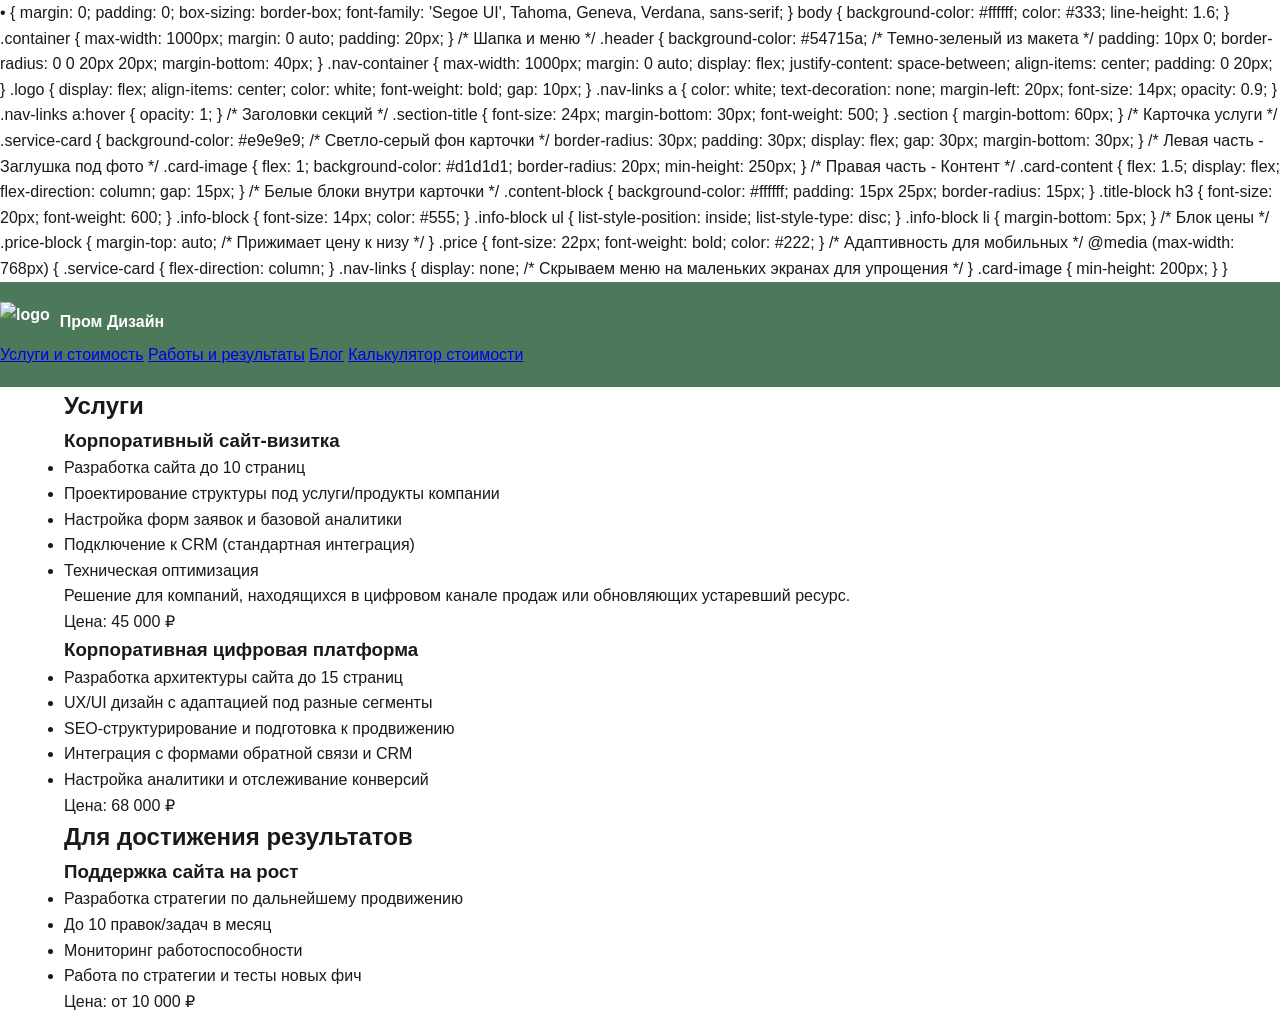
==== services.html @ b4c495fa "services.html" ====
<!DOCTYPE html>
<html lang="ru">
    • {
    margin: 0;
    padding: 0;
    box-sizing: border-box;
    font-family: 'Segoe UI', Tahoma, Geneva, Verdana, sans-serif;
}

body {
    background-color: #ffffff;
    color: #333;
    line-height: 1.6;
}

.container {
    max-width: 1000px;
    margin: 0 auto;
    padding: 20px;
}

/* Шапка и меню */
.header {
    background-color: #54715a; /* Темно-зеленый из макета */
    padding: 10px 0;
    border-radius: 0 0 20px 20px;
    margin-bottom: 40px;
}

.nav-container {
    max-width: 1000px;
    margin: 0 auto;
    display: flex;
    justify-content: space-between;
    align-items: center;
    padding: 0 20px;
}

.logo {
    display: flex;
    align-items: center;
    color: white;
    font-weight: bold;
    gap: 10px;
}

.nav-links a {
    color: white;
    text-decoration: none;
    margin-left: 20px;
    font-size: 14px;
    opacity: 0.9;
}

.nav-links a:hover {
    opacity: 1;
}

/* Заголовки секций */
.section-title {
    font-size: 24px;
    margin-bottom: 30px;
    font-weight: 500;
}

.section {
    margin-bottom: 60px;
}

/* Карточка услуги */
.service-card {
    background-color: #e9e9e9; /* Светло-серый фон карточки */
    border-radius: 30px;
    padding: 30px;
    display: flex;
    gap: 30px;
    margin-bottom: 30px;
}

/* Левая часть - Заглушка под фото */
.card-image {
    flex: 1;
    background-color: #d1d1d1;
    border-radius: 20px;
    min-height: 250px;
}

/* Правая часть - Контент */
.card-content {
    flex: 1.5;
    display: flex;
    flex-direction: column;
    gap: 15px;
}

/* Белые блоки внутри карточки */
.content-block {
    background-color: #ffffff;
    padding: 15px 25px;
    border-radius: 15px;
}

.title-block h3 {
    font-size: 20px;
    font-weight: 600;
}

.info-block {
    font-size: 14px;
    color: #555;
}

.info-block ul {
    list-style-position: inside;
    list-style-type: disc;
}

.info-block li {
    margin-bottom: 5px;
}

/* Блок цены */
.price-block {
    margin-top: auto; /* Прижимает цену к низу */
}

.price {
    font-size: 22px;
    font-weight: bold;
    color: #222;
}

/* Адаптивность для мобильных */
@media (max-width: 768px) {
    .service-card {
        flex-direction: column;
    }
    
    .nav-links {
        display: none; /* Скрываем меню на маленьких экранах для упрощения */
    }
    
    .card-image {
        min-height: 200px;
    }
}
<head>
    <meta charset="UTF-8">
    <meta name="viewport" content="width=device-width, initial-scale=1.0">
    <title>Услуги - Пром Дизайн</title>
    <link rel="stylesheet" href="style.css">
</head>
<body>

    <!-- Навигация -->
    <header class="header">
        <nav class="nav-container">
            <div class="logo">
                <img src="https://via.placeholder.com/24" alt="logo">
                <span>Пром Дизайн</span>
            </div>
            <div class="nav-links">
                <a href="#services">Услуги и стоимость</a>
                <a href="#">Работы и результаты</a>
                <a href="#">Блог</a>
                <a href="#">Калькулятор стоимости</a>
            </div>
        </nav>
    </header>

    <main class="container">
        
        <!-- Секция Услуги -->
        <section id="services" class="section">
            <h2 class="section-title">Услуги</h2>

            <!-- Карточка 1 -->
            <div class="service-card">
                <div class="card-image"></div>
                <div class="card-content">
                    <div class="content-block title-block">
                        <h3>Корпоративный сайт-визитка</h3>
                    </div>
                    <div class="content-block info-block">
                        <ul>
                            <li>Разработка сайта до 10 страниц</li>
                            <li>Проектирование структуры под услуги/продукты компании</li>
                            <li>Настройка форм заявок и базовой аналитики</li>
                            <li>Подключение к CRM (стандартная интеграция)</li>
                            <li>Техническая оптимизация</li>
                        </ul>
                    </div>
                    <div class="content-block info-block">
                        <p>Решение для компаний, находящихся в цифровом канале продаж или обновляющих устаревший ресурс.</p>
                    </div>
                    <div class="content-block price-block">
                        <span class="price">Цена: 45 000 ₽</span>
                    </div>
                </div>
            </div>

            <!-- Карточка 2 -->
            <div class="service-card">
                <div class="card-image"></div>
                <div class="card-content">
                    <div class="content-block title-block">
                        <h3>Корпоративная цифровая платформа</h3>
                    </div>
                    <div class="content-block info-block">
                        <ul>
                            <li>Разработка архитектуры сайта до 15 страниц</li>
                            <li>UX/UI дизайн с адаптацией под разные сегменты</li>
                            <li>SEO-структурирование и подготовка к продвижению</li>
                            <li>Интеграция с формами обратной связи и CRM</li>
                            <li>Настройка аналитики и отслеживание конверсий</li>
                        </ul>
                    </div>
                    <div class="content-block price-block">
                        <span class="price">Цена: 68 000 ₽</span>
                    </div>
                </div>
            </div>
        </section>

        <!-- Секция Для достижения результатов -->
        <section class="section">
            <h2 class="section-title">Для достижения результатов</h2>
            <!-- Карточка Поддержка -->
            <div class="service-card">
                <div class="card-image"></div>
                <div class="card-content">
                    <div class="content-block title-block">
                        <h3>Поддержка сайта на рост</h3>
                    </div>
                    <div class="content-block info-block">
                        <ul>
                            <li>Разработка стратегии по дальнейшему продвижению</li>
                            <li>До 10 правок/задач в месяц</li>
                            <li>Мониторинг работоспособности</li>
                            <li>Работа по стратегии и тесты новых фич</li>
                        </ul>
                    </div>
                    <div class="content-block price-block">
                        <span class="price">Цена: от 10 000 ₽</span>
                    </div>
                </div>
            </div>
        </section>

    </main>

</body>
</html>
---- style.css ----
* {
  margin: 0;
  padding: 0;
  box-sizing: border-box;
}

body {
  font-family: 'Inter', sans-serif;
  color: #1a1a1a;
  background: #ffffff;
  line-height: 1.6;
}

.container {
  width: 1200px;
  max-width: 90%;
  margin: 0 auto;
}

/* HEADER */

.header {
  background: #4d795b;
  padding: 20px 0;
}

.header-inner {
  display: flex;
  justify-content: space-between;
  align-items: center;
}

.logo {
  display: flex;
  align-items: center;
  gap: 10px;
  color: #fff;
  font-weight: 600;
}

.logo img {
  height: 40px;
}

.nav a {
  margin-left: 30px;
  color: #fff;
  text-decoration: none;
  font-size: 14px;
}

/* HERO */

.hero {
  padding: 100px 0;
}

.hero h1 {
  font-size: 36px;
  max-width: 800px;
  margin-bottom: 40px;
}

.hero-buttons {
  display: flex;
  gap: 20px;
  margin-bottom: 60px;
}

.btn-primary {
  padding: 14px 28px;
  background: #4d795b;
  color: #fff;
  text-decoration: none;
  border-radius: 30px;
}

.btn-outline {
  padding: 14px 28px;
  border: 1px solid #4d795b;
  color: #4d795b;
  text-decoration: none;
  border-radius: 30px;
}

/* METRICS */

.metrics {
  display: grid;
  grid-template-columns: repeat(4, 1fr);
  gap: 30px;
}

.metric h3 {
  font-size: 28px;
  margin-bottom: 10px;
  color: #082640;
}

.metric p {
  font-size: 14px;
}

/* APPROACH */

.approach {
  padding: 100px 0;
  background: #f5f7f9;
}

.approach h2 {
  margin-bottom: 20px;
}

.approach-lead {
  margin-bottom: 30px;
}

.approach-list {
  list-style: none;
}

.approach-list li {
  margin-bottom: 15px;
}

/* CASES */

.cases {
  padding: 100px 0;
}

.cases-grid {
  display: grid;
  grid-template-columns: repeat(2, 1fr);
  gap: 40px;
}

.case-card img {
  width: 100%;
  border-radius: 20px;
  margin-bottom: 15px;
}

.case-card a {
  text-decoration: none;
  color: #082640;
  font-weight: 600;
}

/* STEPS */

.steps {
  padding: 100px 0;
  background: #f5f7f9;
}

.steps-grid {
  display: grid;
  grid-template-columns: repeat(3, 1fr);
  gap: 30px;
}

.step {
  background: #fff;
  padding: 25px;
  border-radius: 20px;
}

.step span {
  font-weight: 600;
  display: block;
  margin-bottom: 10px;
  color: #4d795b;
}

/* CONTACTS */

.contacts {
  padding: 80px 0;
  background: #082640;
  color: #fff;
  text-align: center;
}

.contacts p {
  margin-bottom: 10px;
}

/* RESPONSIVE */

@media (max-width: 992px) {
  .metrics,
  .cases-grid,
  .steps-grid {
    grid-template-columns: 1fr;
  }

  .hero h1 {
    font-size: 28px;
  }
}
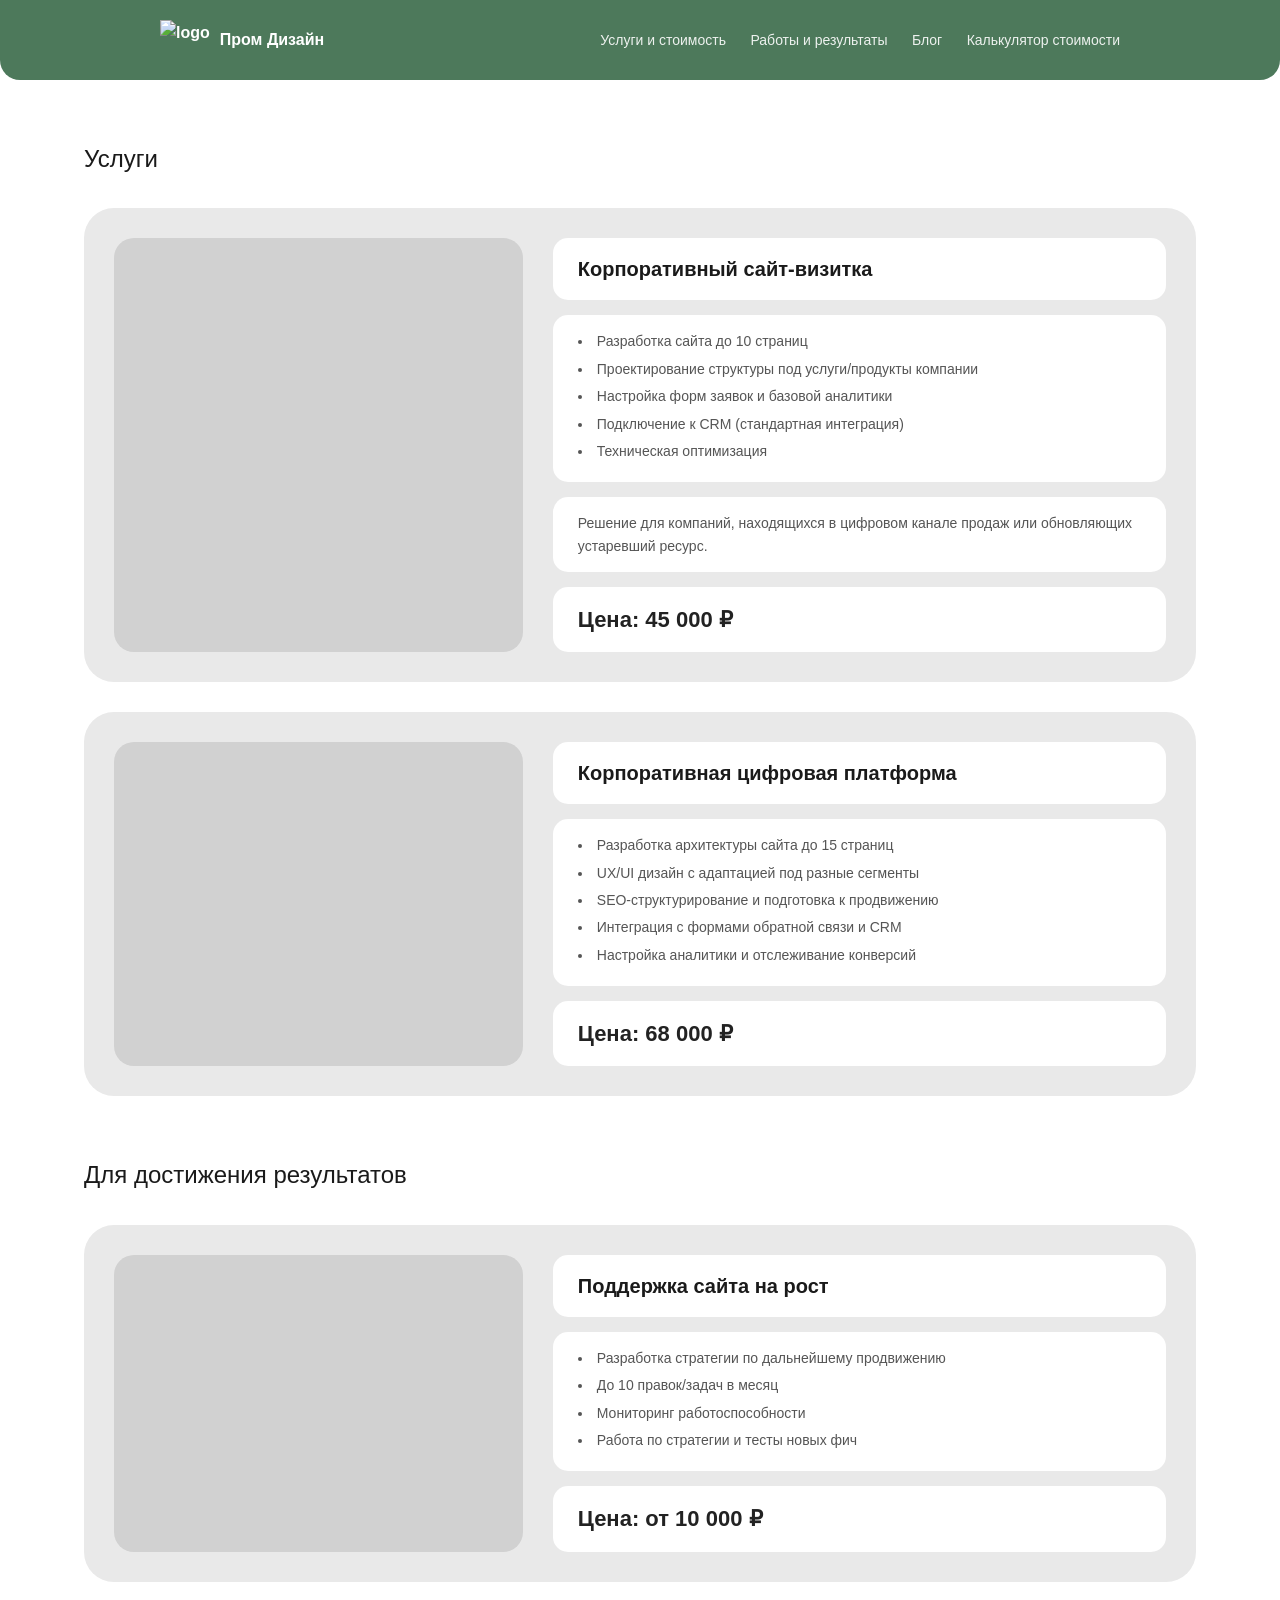
==== commit b8052a61: "services.html" ====
--- a/services.html
+++ b/services.html
@@ -1,5 +1,6 @@
 <!DOCTYPE html>
 <html lang="ru">
+    <style>
     • {
     margin: 0;
     padding: 0;
@@ -144,7 +145,9 @@
         min-height: 200px;
     }
 }
-<head>
+</style>
+</head>
+<body>
     <meta charset="UTF-8">
     <meta name="viewport" content="width=device-width, initial-scale=1.0">
     <title>Услуги - Пром Дизайн</title>
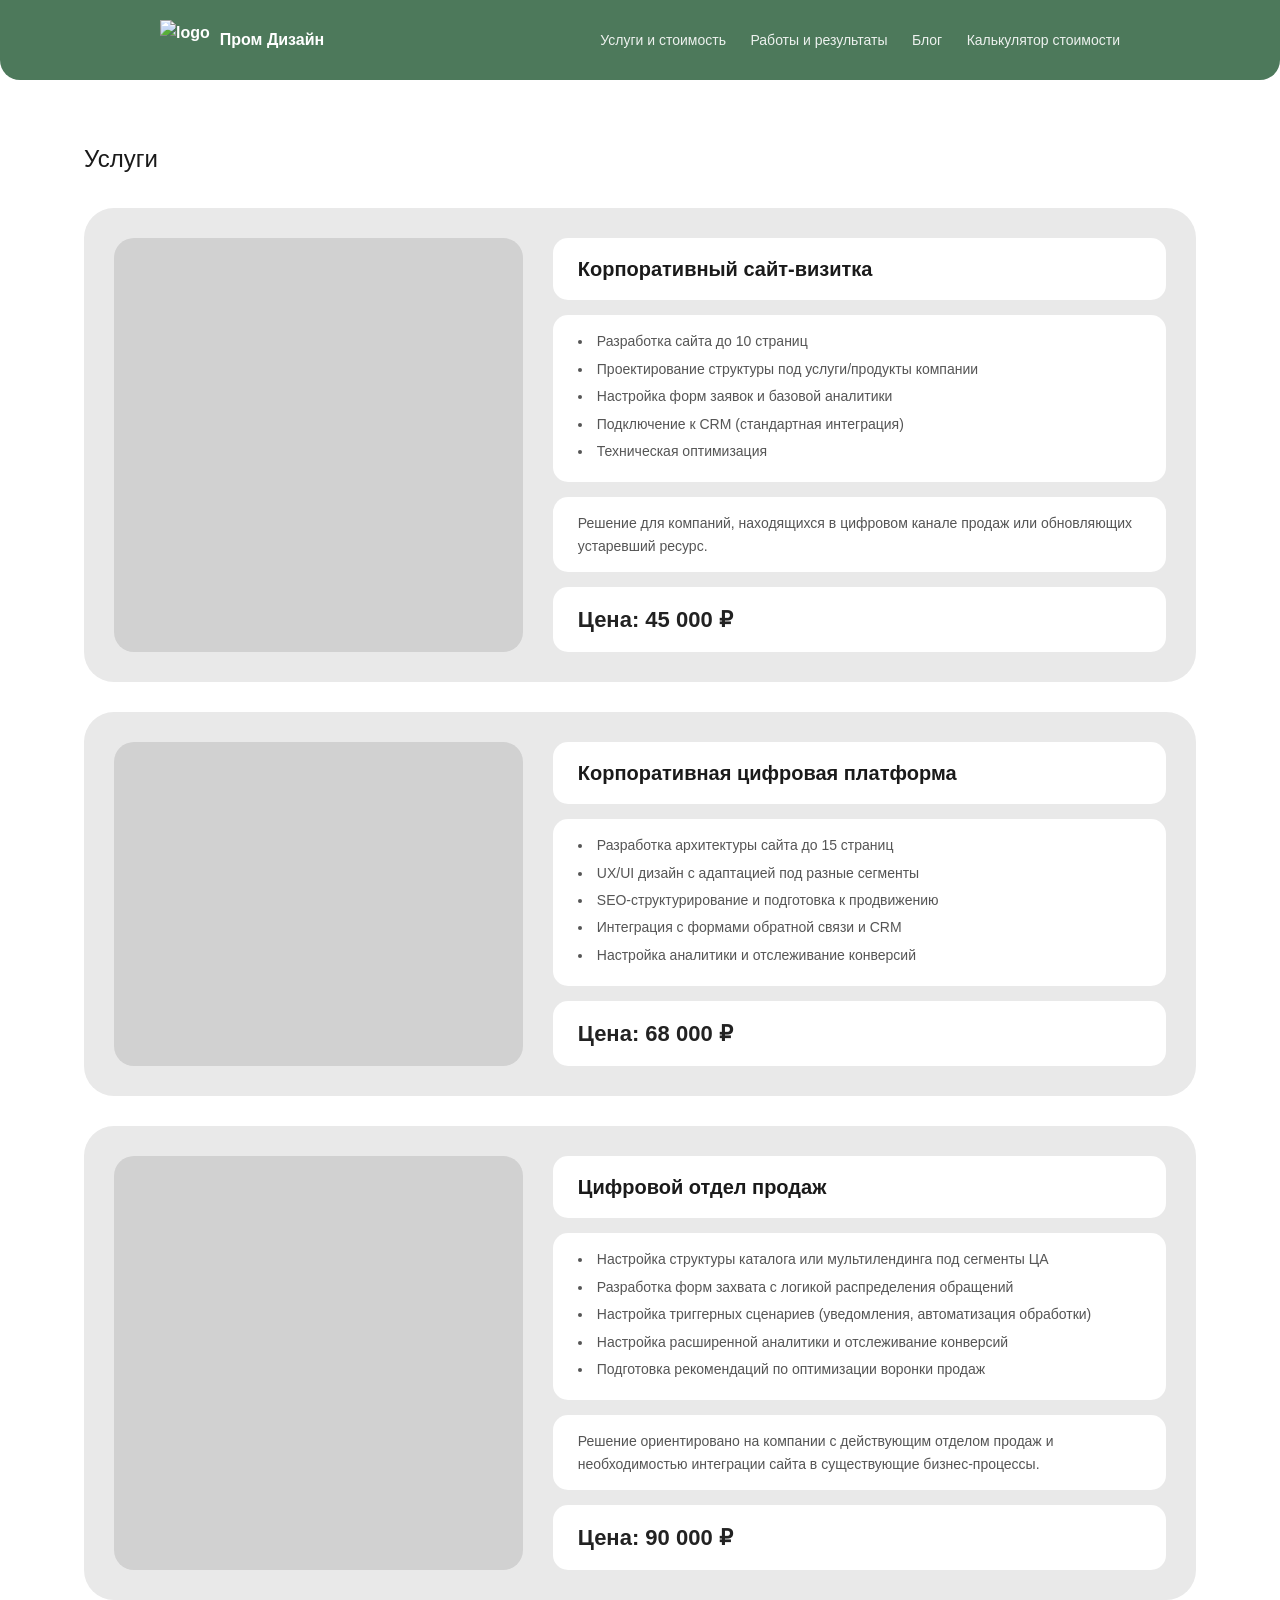
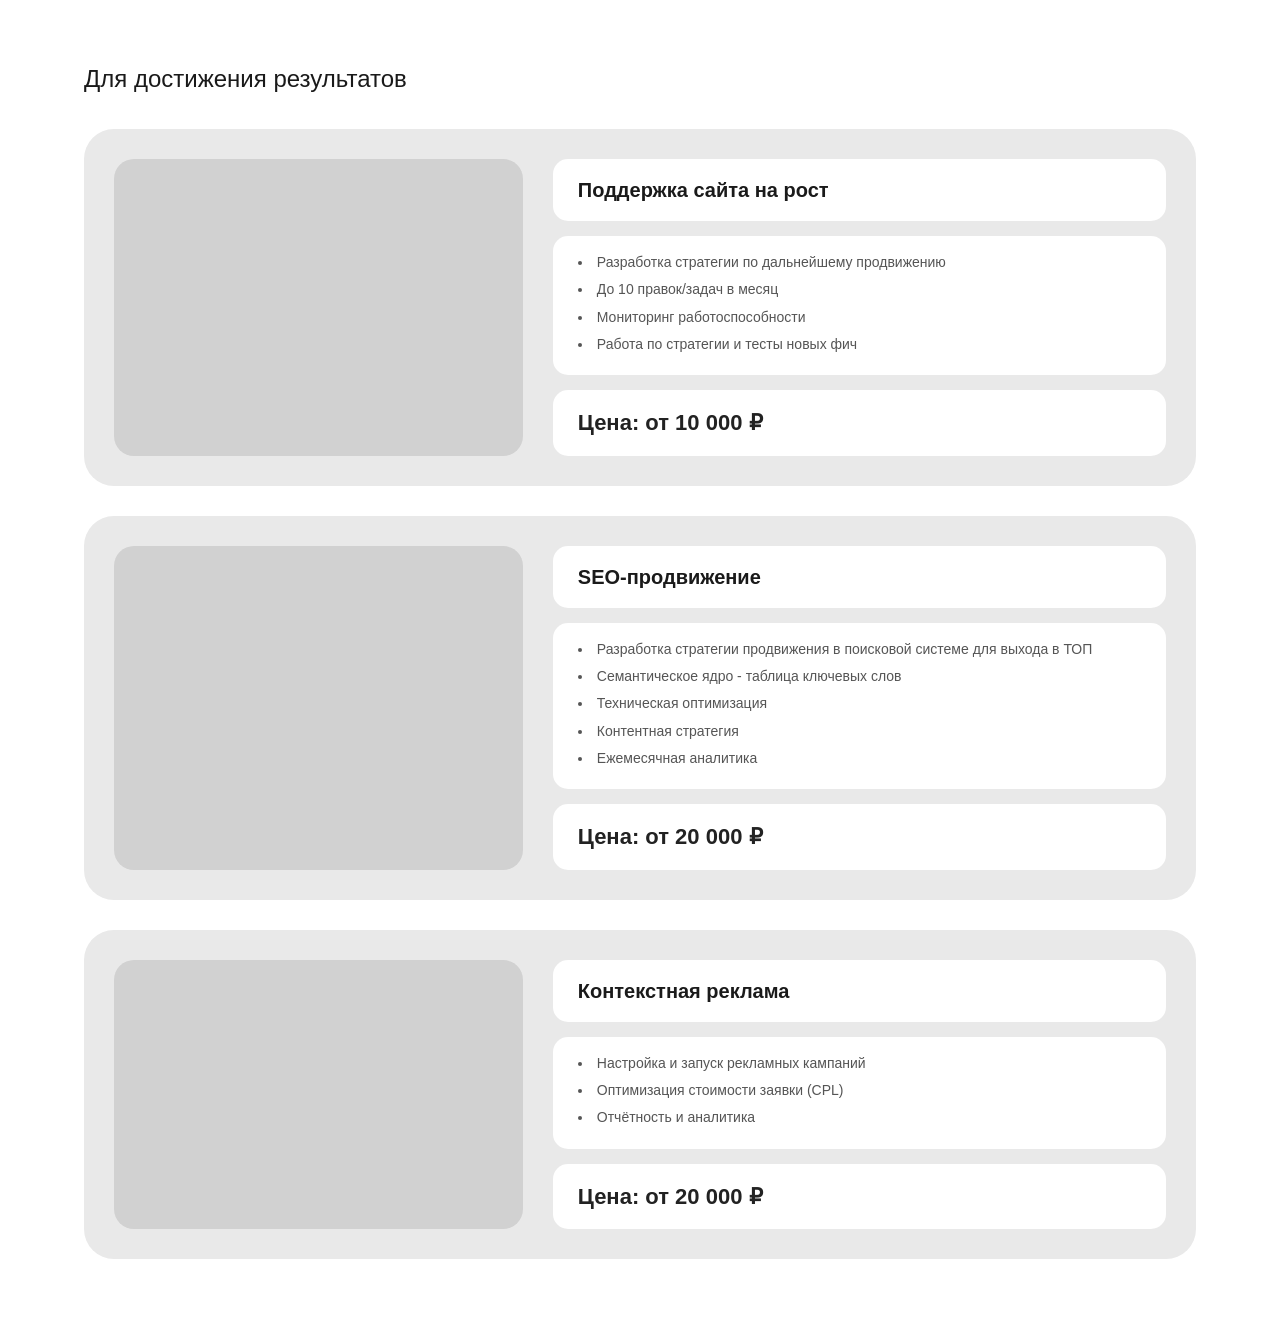
==== commit bf40590b: "services.html" ====
--- a/services.html
+++ b/services.html
@@ -223,6 +223,30 @@
                     </div>
                 </div>
             </div>
+            
+            <div class="service-card">
+                <div class="card-image"></div>
+                <div class="card-content">
+                    <div class="content-block title-block">
+                        <h3>Цифровой отдел продаж</h3>
+                    </div>
+                    <div class="content-block info-block">
+                        <ul>
+                            <li>Настройка структуры каталога или мультилендинга под сегменты ЦА</li>
+                            <li>Разработка форм захвата с логикой распределения обращений</li>
+                            <li>Настройка триггерных сценариев (уведомления, автоматизация обработки)</li>
+                            <li>Настройка расширенной аналитики и отслеживание конверсий</li>
+                            <li>Подготовка рекомендаций по оптимизации воронки продаж</li>
+                        </ul>
+                    </div>
+                    <div class="content-block info-block">
+                        <p>Решение ориентировано на компании с действующим отделом продаж и необходимостью интеграции сайта в существующие бизнес-процессы.</p>
+                    </div>
+                    <div class="content-block price-block">
+                        <span class="price">Цена: 90 000 ₽</span>
+                    </div>
+                </div>
+            </div>
         </section>
 
         <!-- Секция Для достижения результатов -->
@@ -248,6 +272,46 @@
                     </div>
                 </div>
             </div>
+            <!-- Карточка Поддержка -->
+            <div class="service-card">
+                <div class="card-image"></div>
+                <div class="card-content">
+                    <div class="content-block title-block">
+                        <h3>SEO-продвижение</h3>
+                    </div>
+                    <div class="content-block info-block">
+                        <ul>
+                            <li>Разработка стратегии продвижения в поисковой системе для выхода в ТОП</li>
+                            <li>Семантическое ядро - таблица ключевых слов</li>
+                            <li>Техническая оптимизация</li>
+                            <li>Контентная стратегия</li>
+                            <li>Ежемесячная аналитика</li>
+                        </ul>
+                    </div>
+                    <div class="content-block price-block">
+                        <span class="price">Цена: от 20 000 ₽</span>
+                    </div>
+                </div>
+            </div>
+            <!-- Карточка Поддержка -->
+            <div class="service-card">
+                <div class="card-image"></div>
+                <div class="card-content">
+                    <div class="content-block title-block">
+                        <h3>Контекстная реклама</h3>
+                    </div>
+                    <div class="content-block info-block">
+                        <ul>
+                            <li>Настройка и запуск рекламных кампаний</li>
+                            <li>Оптимизация стоимости заявки (CPL)</li>
+                            <li>Отчётность и аналитика</li>
+                        </ul>
+                    </div>
+                    <div class="content-block price-block">
+                        <span class="price">Цена: от 20 000 ₽</span>
+                    </div>
+                </div>
+            </div>
         </section>
 
     </main>
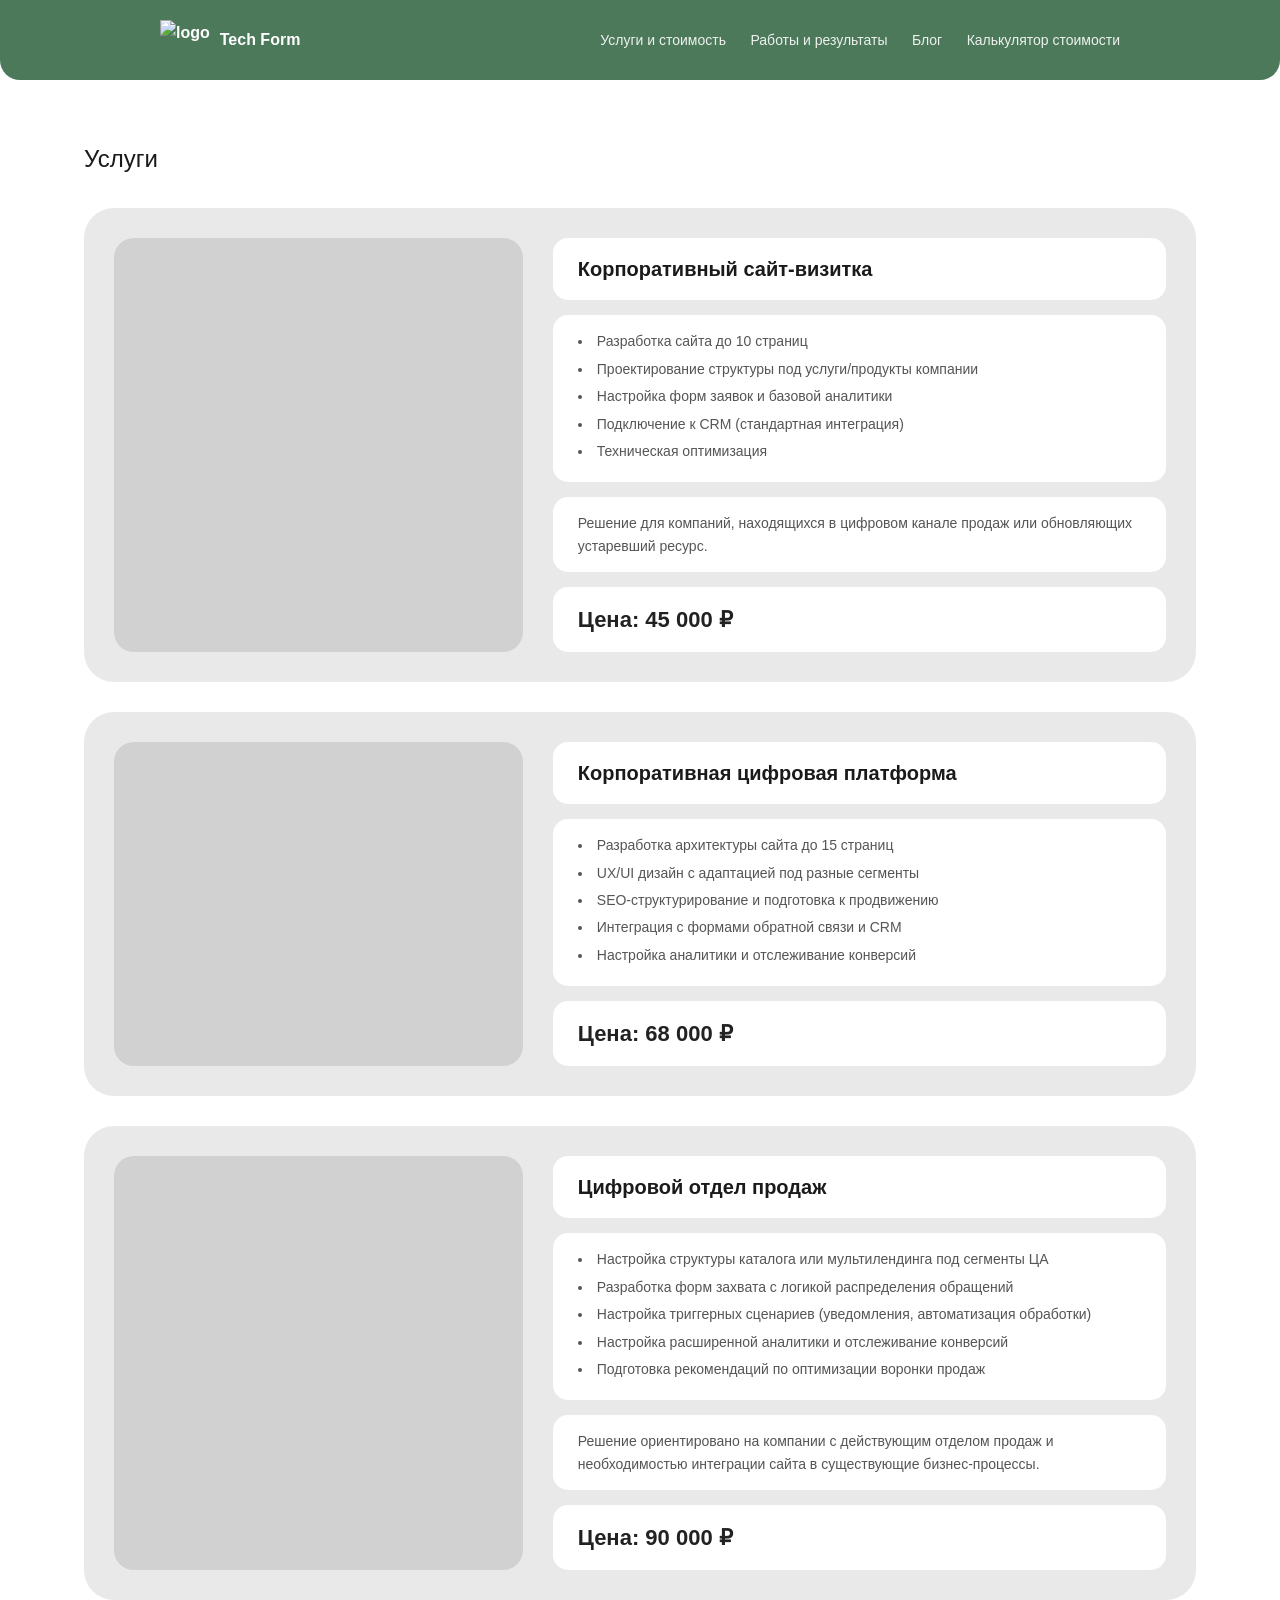
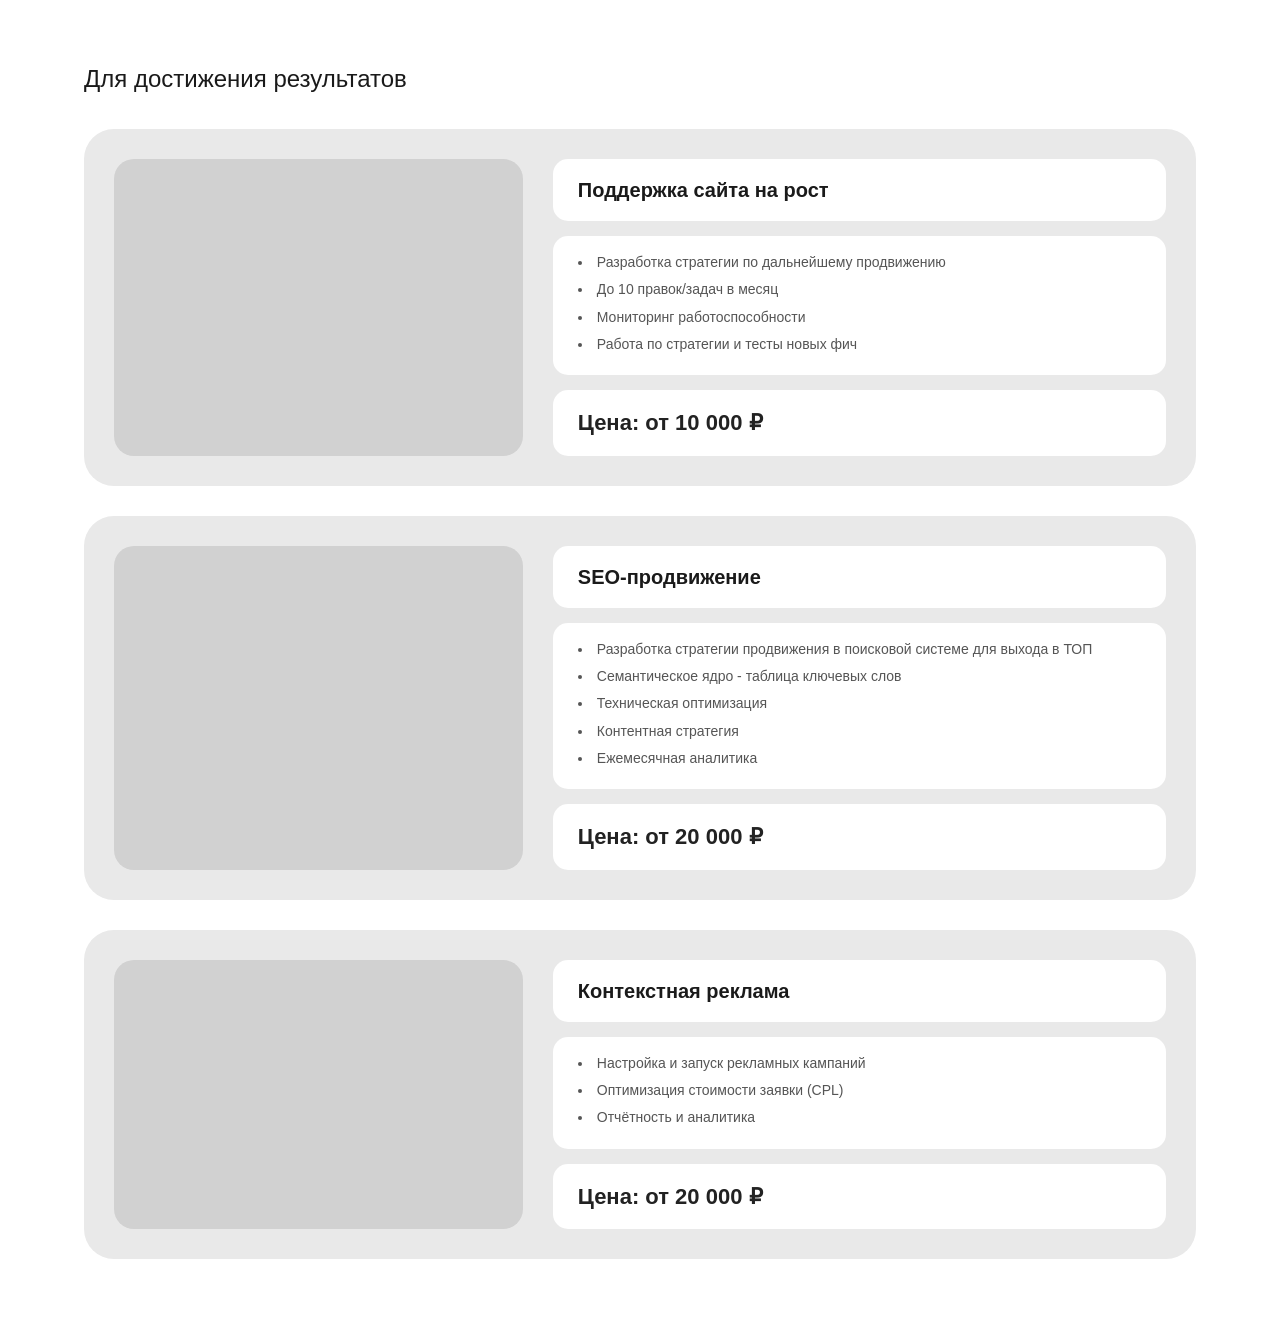
==== commit 58e79cd2: "services.html" ====
--- a/services.html
+++ b/services.html
@@ -150,7 +150,7 @@
 <body>
     <meta charset="UTF-8">
     <meta name="viewport" content="width=device-width, initial-scale=1.0">
-    <title>Услуги - Пром Дизайн</title>
+    <title>Услуги</title>
     <link rel="stylesheet" href="style.css">
 </head>
 <body>
@@ -160,7 +160,7 @@
         <nav class="nav-container">
             <div class="logo">
                 <img src="https://via.placeholder.com/24" alt="logo">
-                <span>Пром Дизайн</span>
+                <span>Tech Form</span>
             </div>
             <div class="nav-links">
                 <a href="#services">Услуги и стоимость</a>
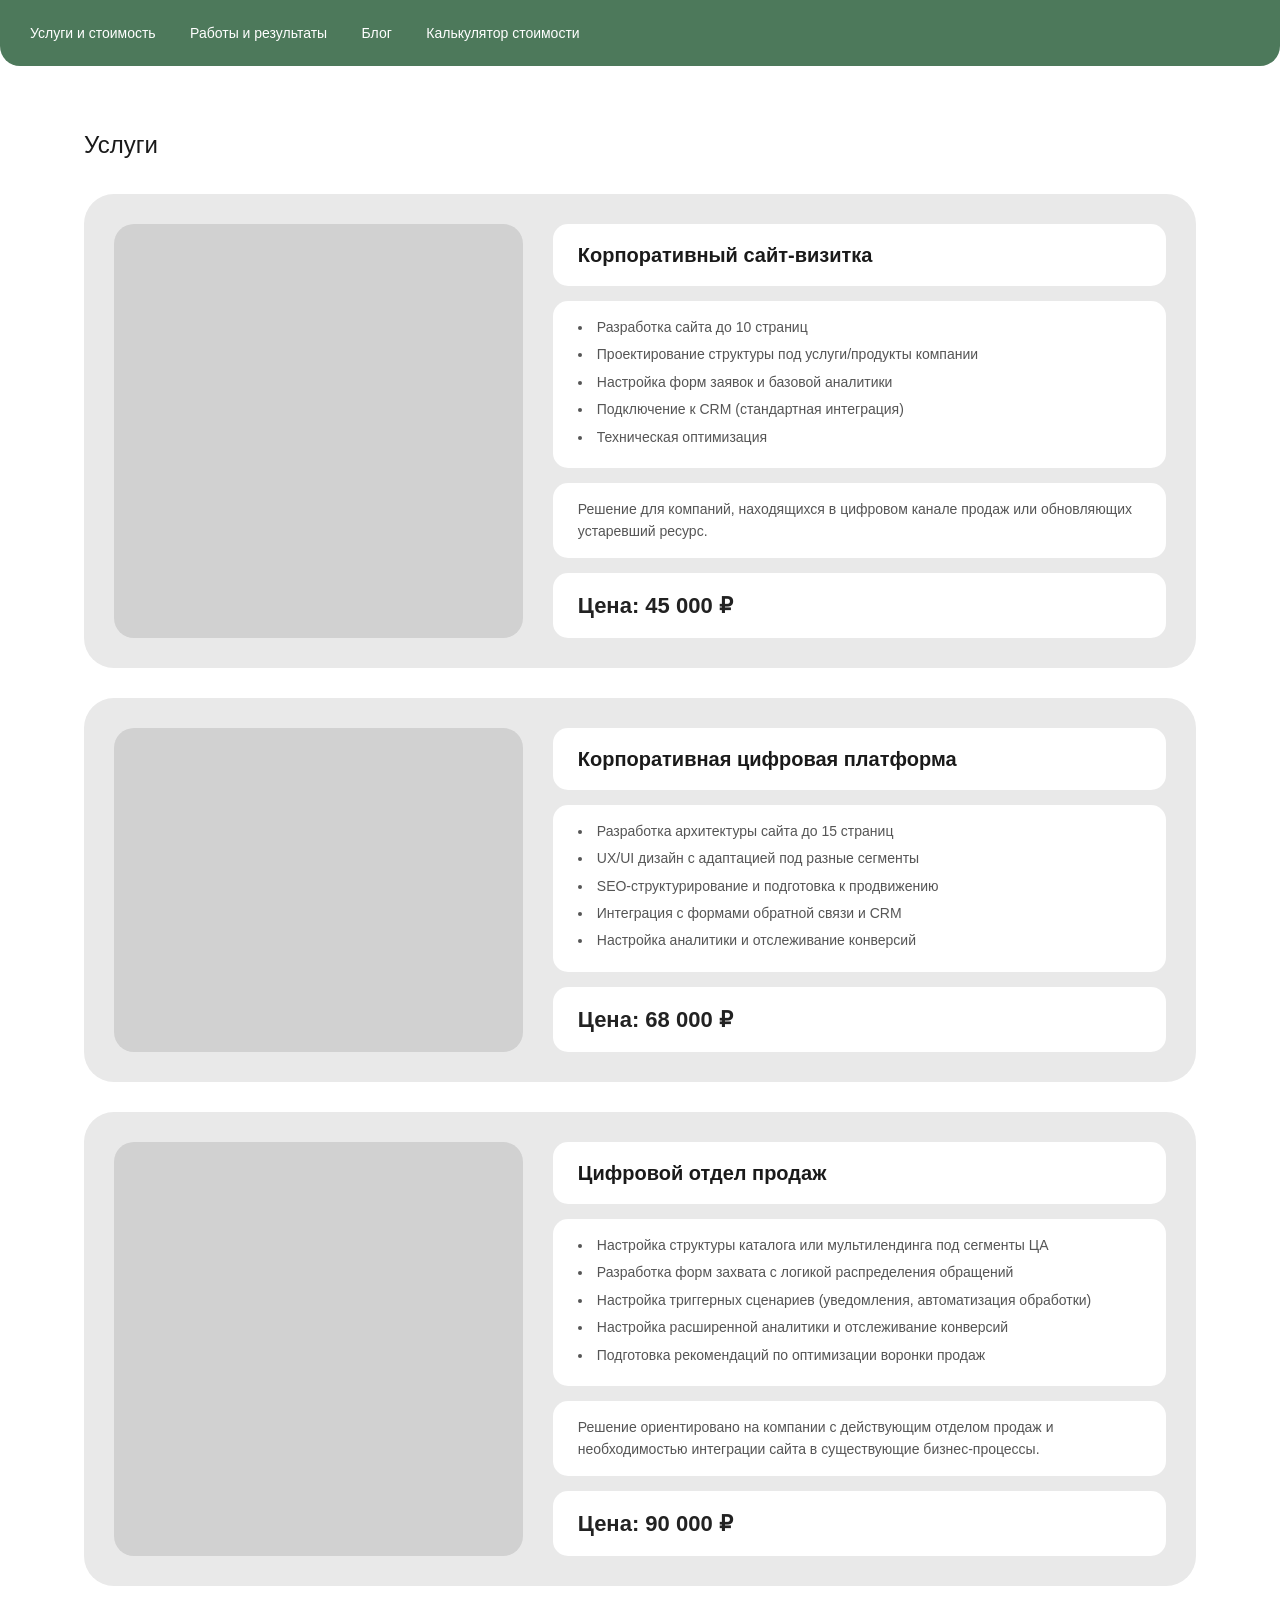
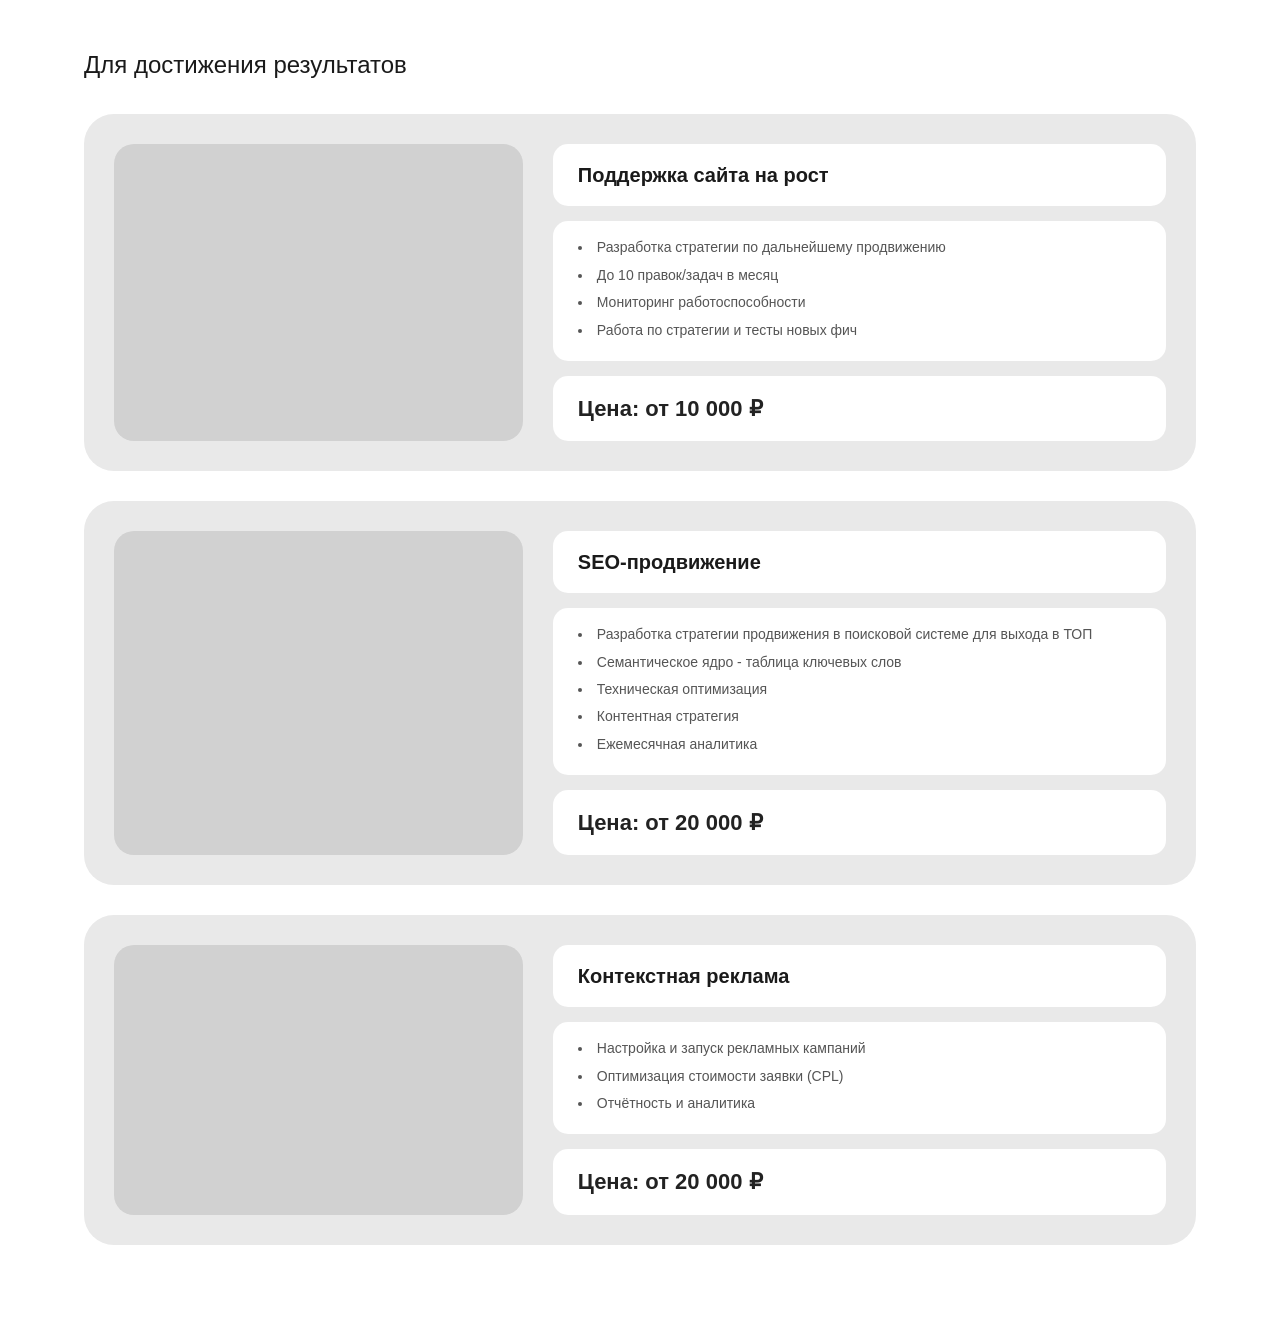
==== commit 88e8d2cc: "services.html" ====
--- a/services.html
+++ b/services.html
@@ -157,18 +157,13 @@
 
     <!-- Навигация -->
     <header class="header">
-        <nav class="nav-container">
-            <div class="logo">
-                <img src="https://via.placeholder.com/24" alt="logo">
-                <span>Tech Form</span>
-            </div>
-            <div class="nav-links">
-                <a href="#services">Услуги и стоимость</a>
-                <a href="#">Работы и результаты</a>
-                <a href="#">Блог</a>
-                <a href="#">Калькулятор стоимости</a>
-            </div>
-        </nav>
+        <nav class="nav">
+  <a href="services.html">Услуги и стоимость</a>
+  <a href="portfolio.html">Работы и результаты</a>
+  <a href="blog.html">Блог</a>
+  <a href="calculator.html">Калькулятор стоимости</a>
+</nav>
+
     </header>
 
     <main class="container">
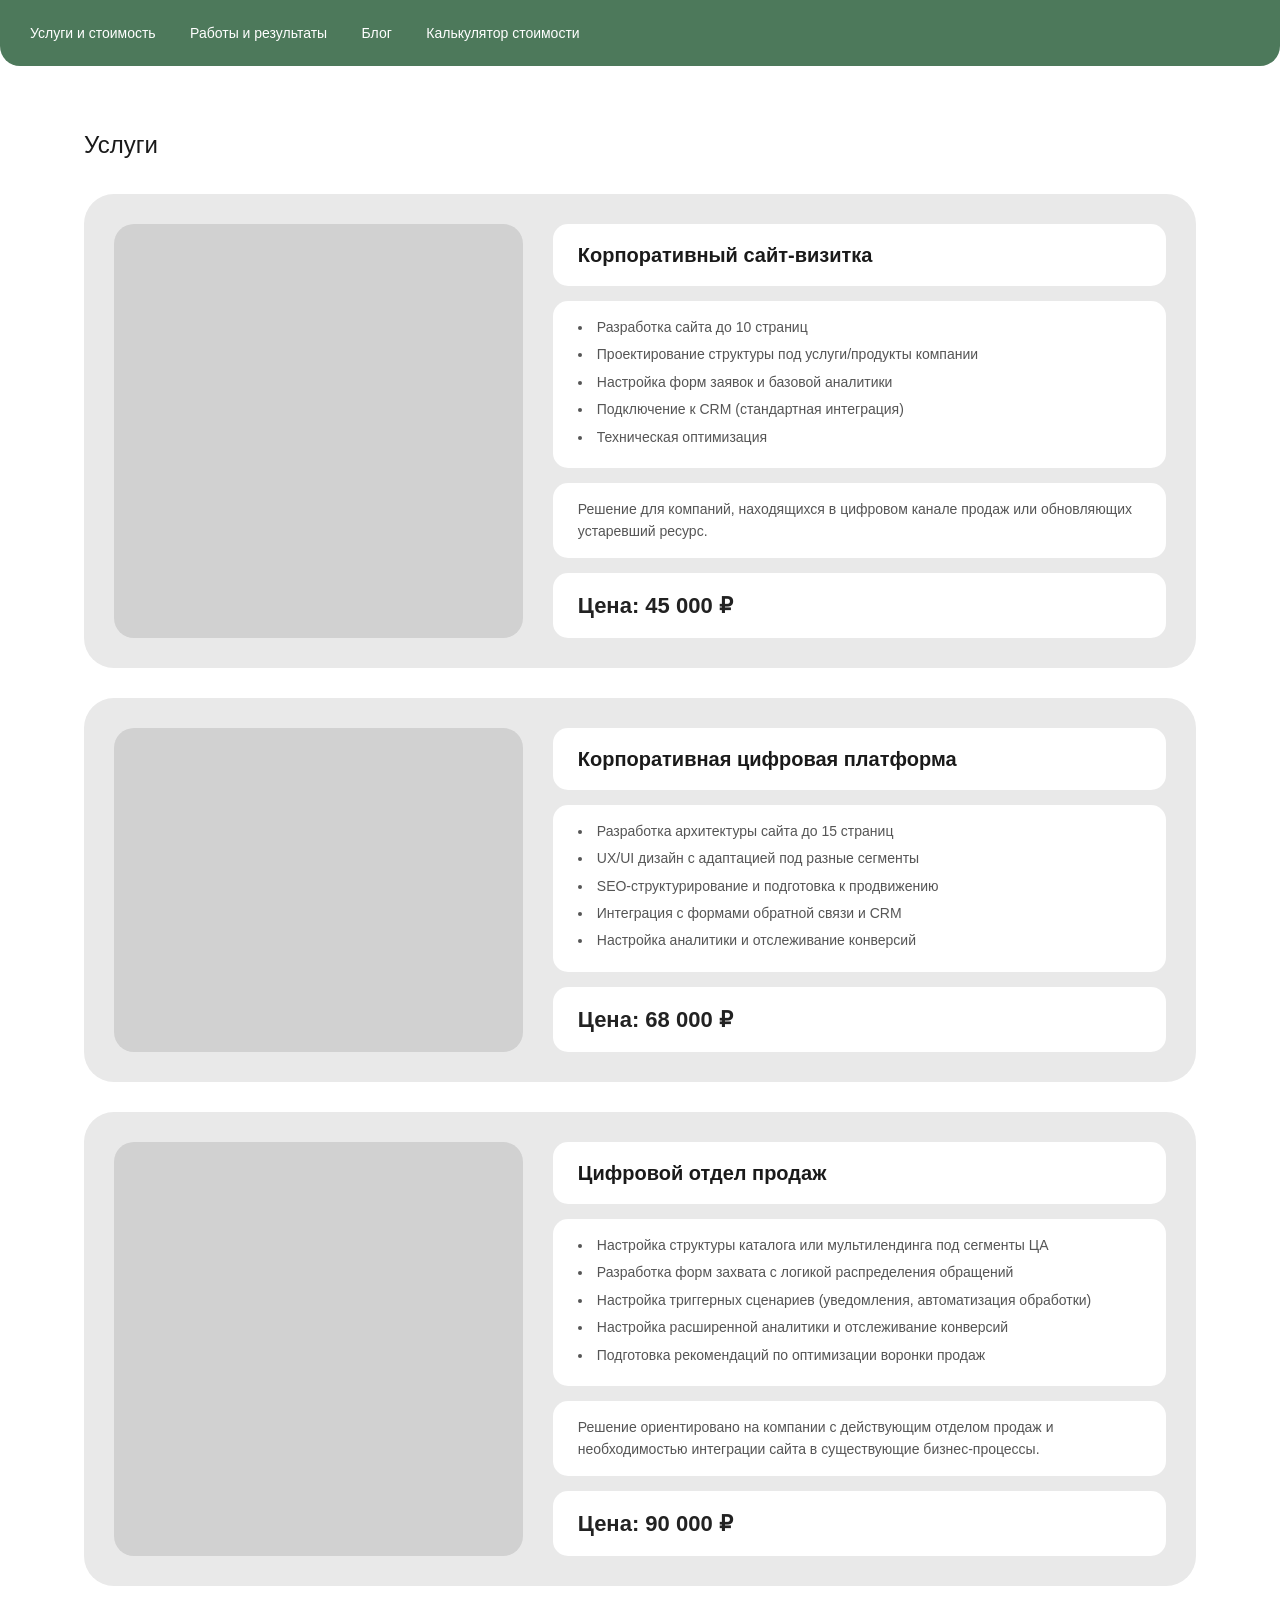
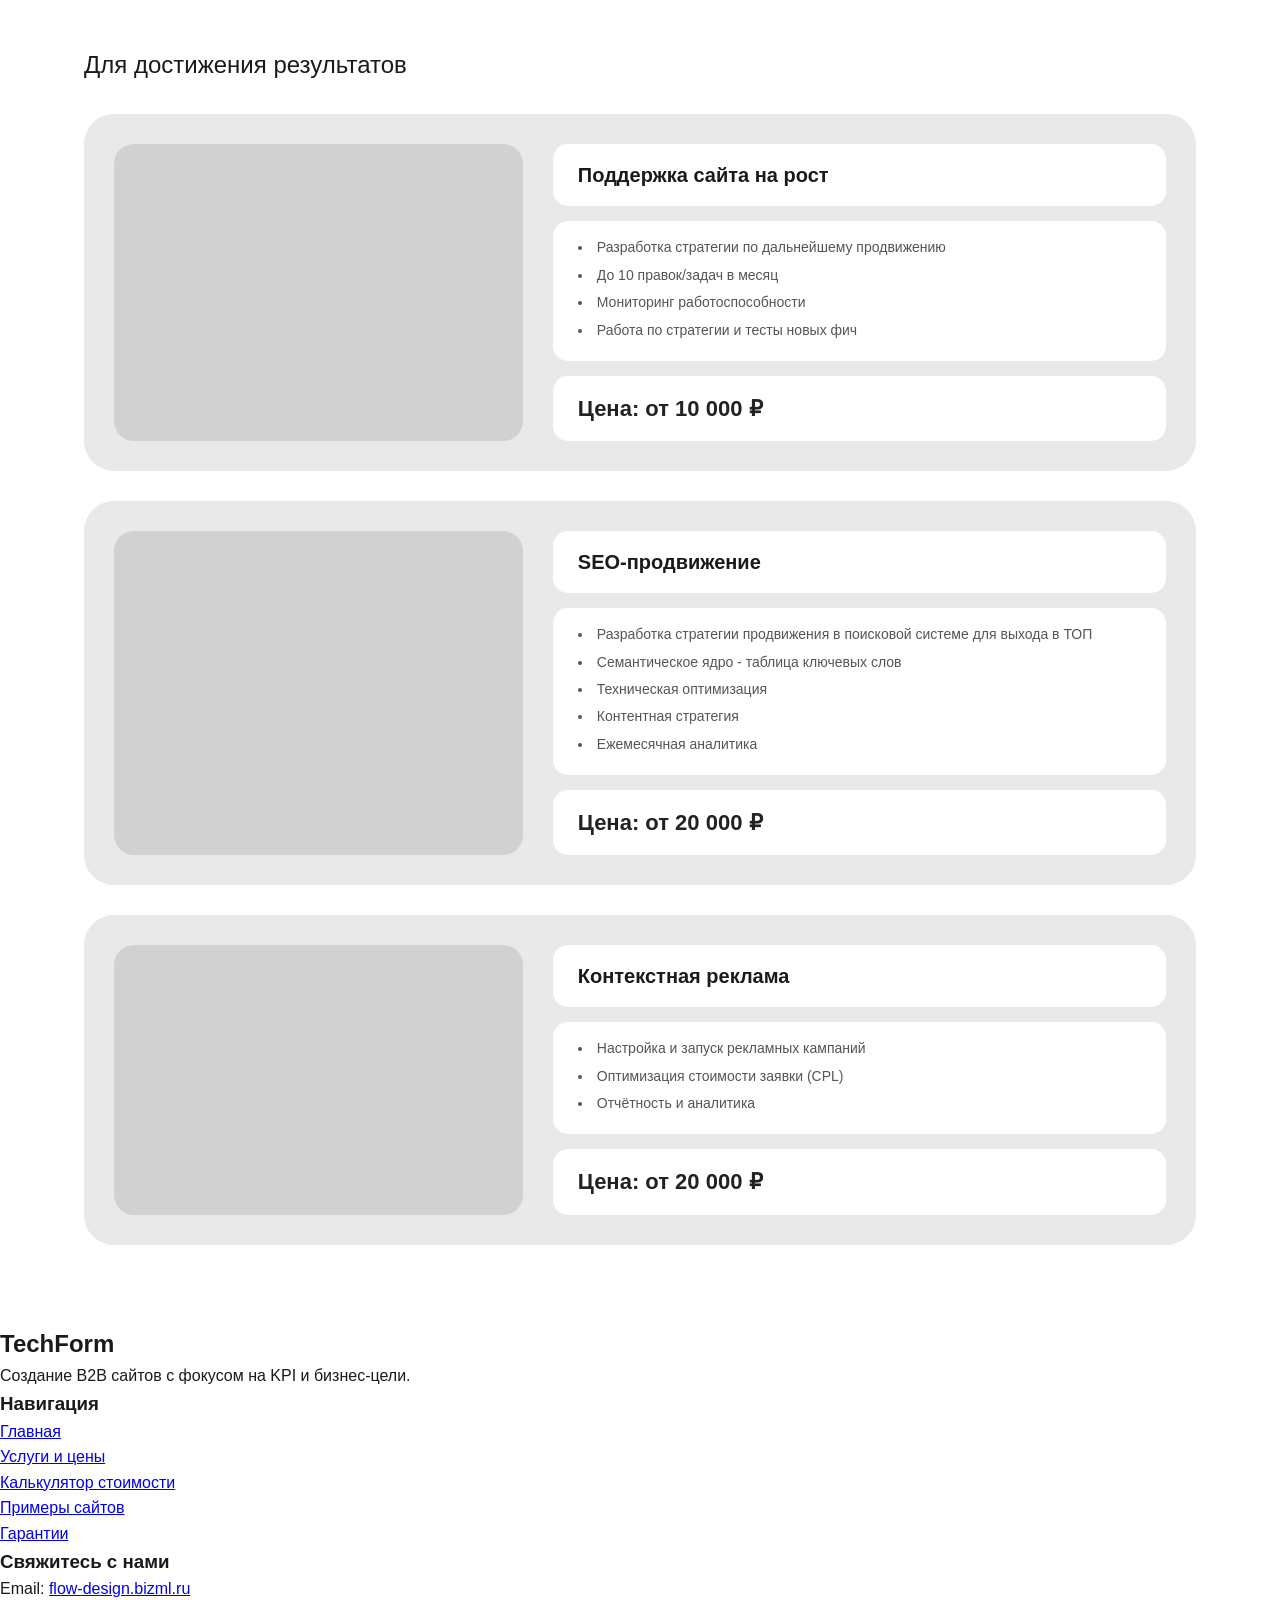
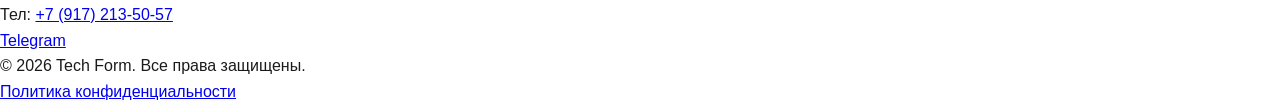
==== commit 6feced39: "services.html" ====
--- a/services.html
+++ b/services.html
@@ -310,6 +310,50 @@
         </section>
 
     </main>
+    <footer class="main-footer">
+    <div class="footer-container">
+        <!-- Блок 1: Логотип и описание -->
+        <div class="footer-section brand">
+            <h2 class="footer-logo">Tech<span>Form</span></h2>
+            <p class="footer-description">
+                Создание B2B сайтов с фокусом на KPI и бизнес-цели.
+            </p>
+        </div>
+
+        <!-- Блок 2: Навигация -->
+        <div class="footer-section links">
+            <h3>Навигация</h3>
+            <ul>
+                <li><a href="#">Главная</a></li>
+                <li><a href="#">Услуги и цены</a></li>
+                <li><a href="#">Калькулятор стоимости</a></li>
+                <li><a href="#">Примеры сайтов</a></li>
+                <li><a href="#">Гарантии</a></li>
+            </ul>
+        </div>
+
+        <!-- Блок 3: Контакты -->
+        <div class="footer-section contacts-footer">
+            <h3>Свяжитесь с нами</h3>
+            <p>Email: <a href="mailto:flow-design.bizml.ru">flow-design.bizml.ru</a></p>
+            <p>Тел: <a href="tel:+79172135057">+7 (917) 213-50-57</a></p>
+            <div class="social-links">
+                <a href="https://t.me/techform_elizaveta" class="social-btn">Telegram</a>
+            </div>
+        </div>
+    </div>
+
+    <!-- Нижняя полоса: Копирайт -->
+    <div class="footer-bottom">
+        <div class="footer-bottom-container">
+            <p>&copy; 2026 Tech Form. Все права защищены.</p>
+            <div class="legal-links">
+                <a href="#">Политика конфиденциальности</a>
+            </div>
+        </div>
+    </div>
+</footer>
+
 
 </body>
 </html>
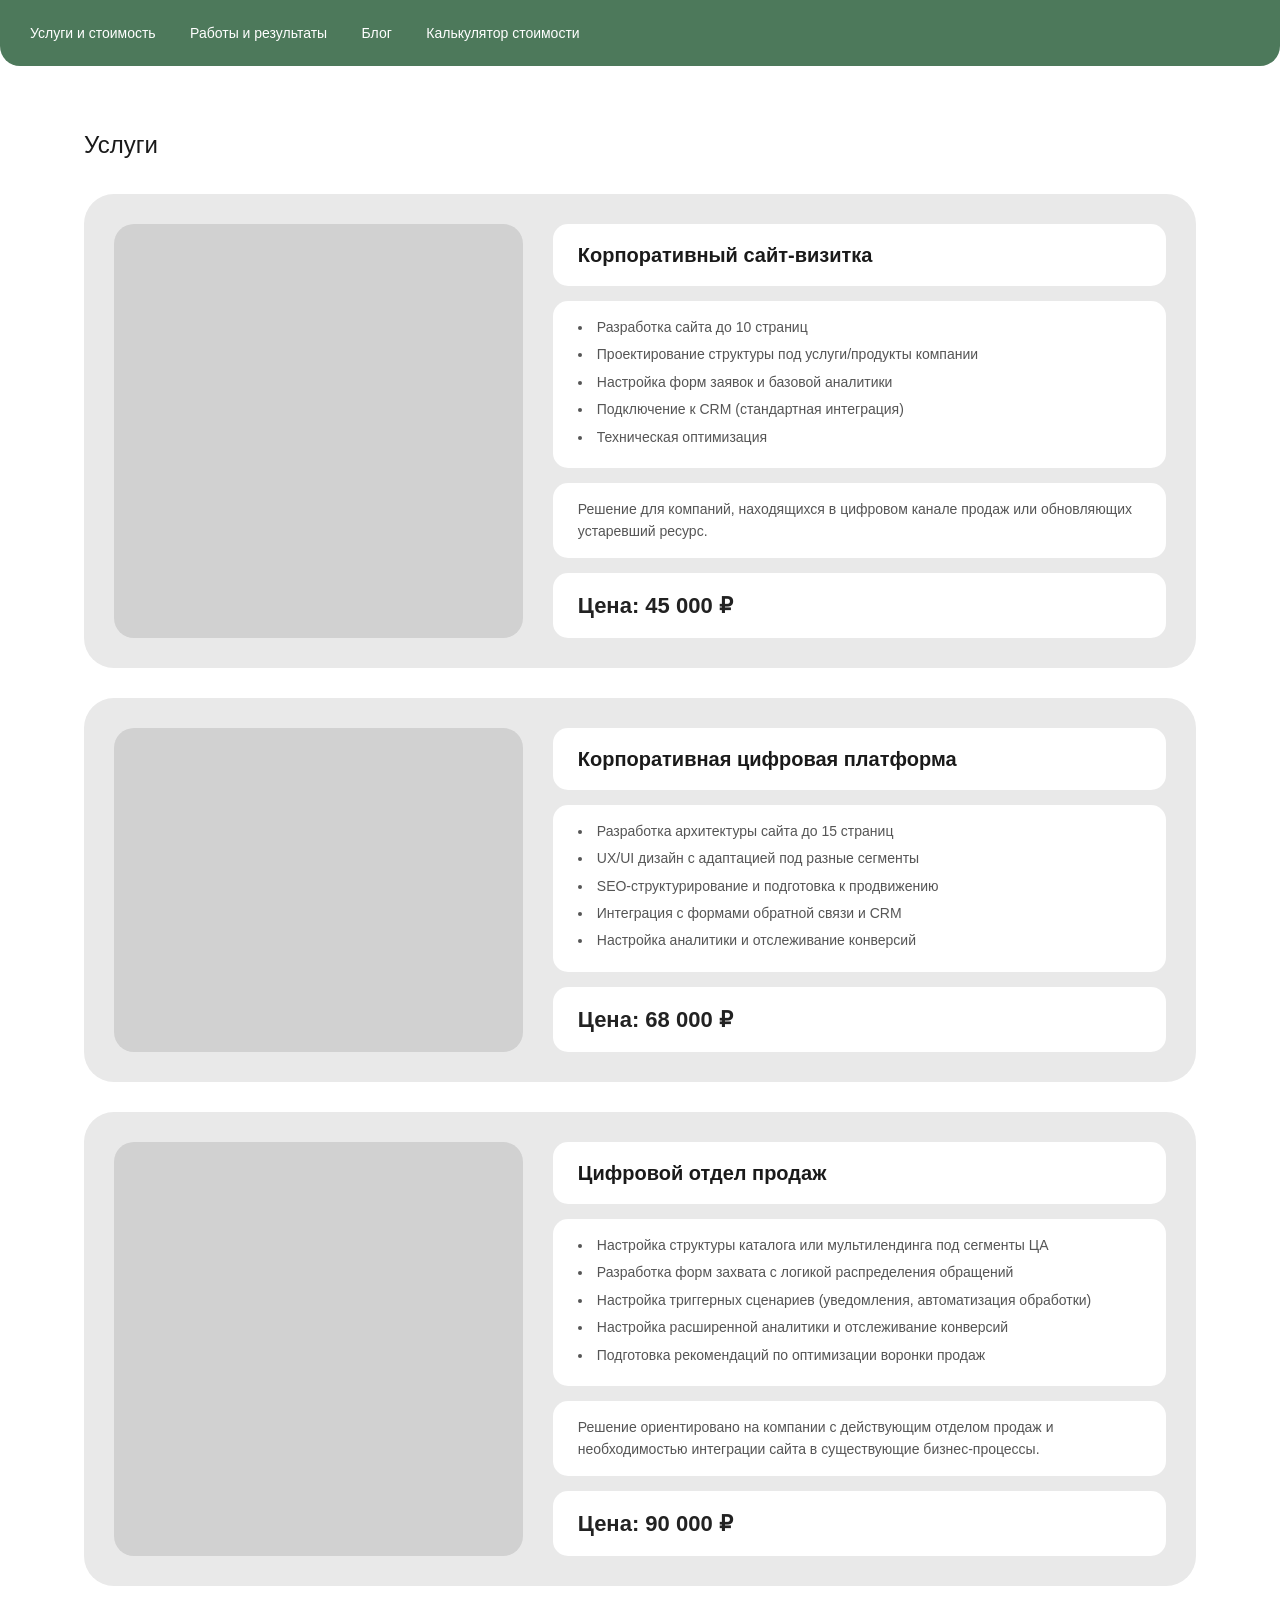
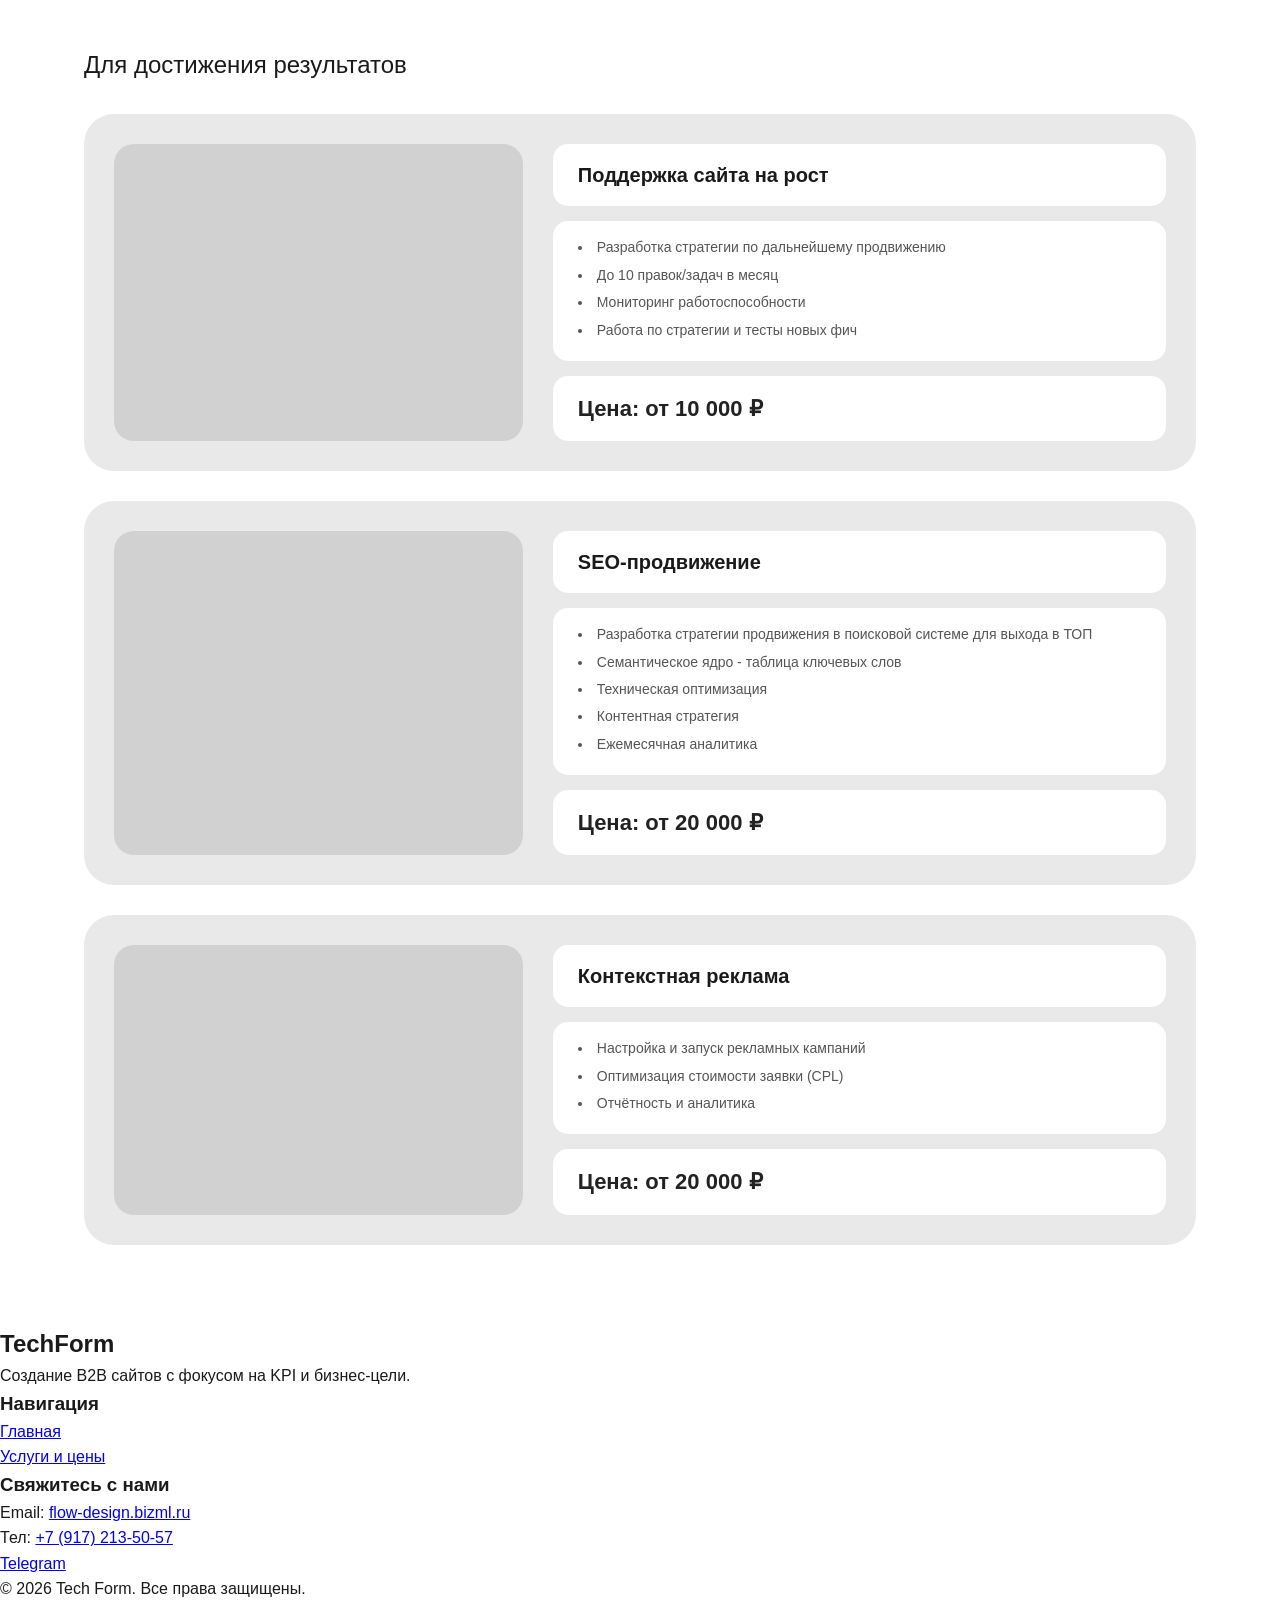
==== commit bad932f1: "services.html" ====
--- a/services.html
+++ b/services.html
@@ -310,7 +310,8 @@
         </section>
 
     </main>
-    <footer class="main-footer">
+    
+<footer class="main-footer">
     <div class="footer-container">
         <!-- Блок 1: Логотип и описание -->
         <div class="footer-section brand">
@@ -324,11 +325,9 @@
         <div class="footer-section links">
             <h3>Навигация</h3>
             <ul>
-                <li><a href="#">Главная</a></li>
-                <li><a href="#">Услуги и цены</a></li>
-                <li><a href="#">Калькулятор стоимости</a></li>
-                <li><a href="#">Примеры сайтов</a></li>
-                <li><a href="#">Гарантии</a></li>
+                <li><a href="services.html">Главная</a></li>
+                <li><a href="portfolio.html">Услуги и цены</a></li>
+                
             </ul>
         </div>
 
@@ -353,6 +352,7 @@
         </div>
     </div>
 </footer>
+</footer>
 
 
 </body>
